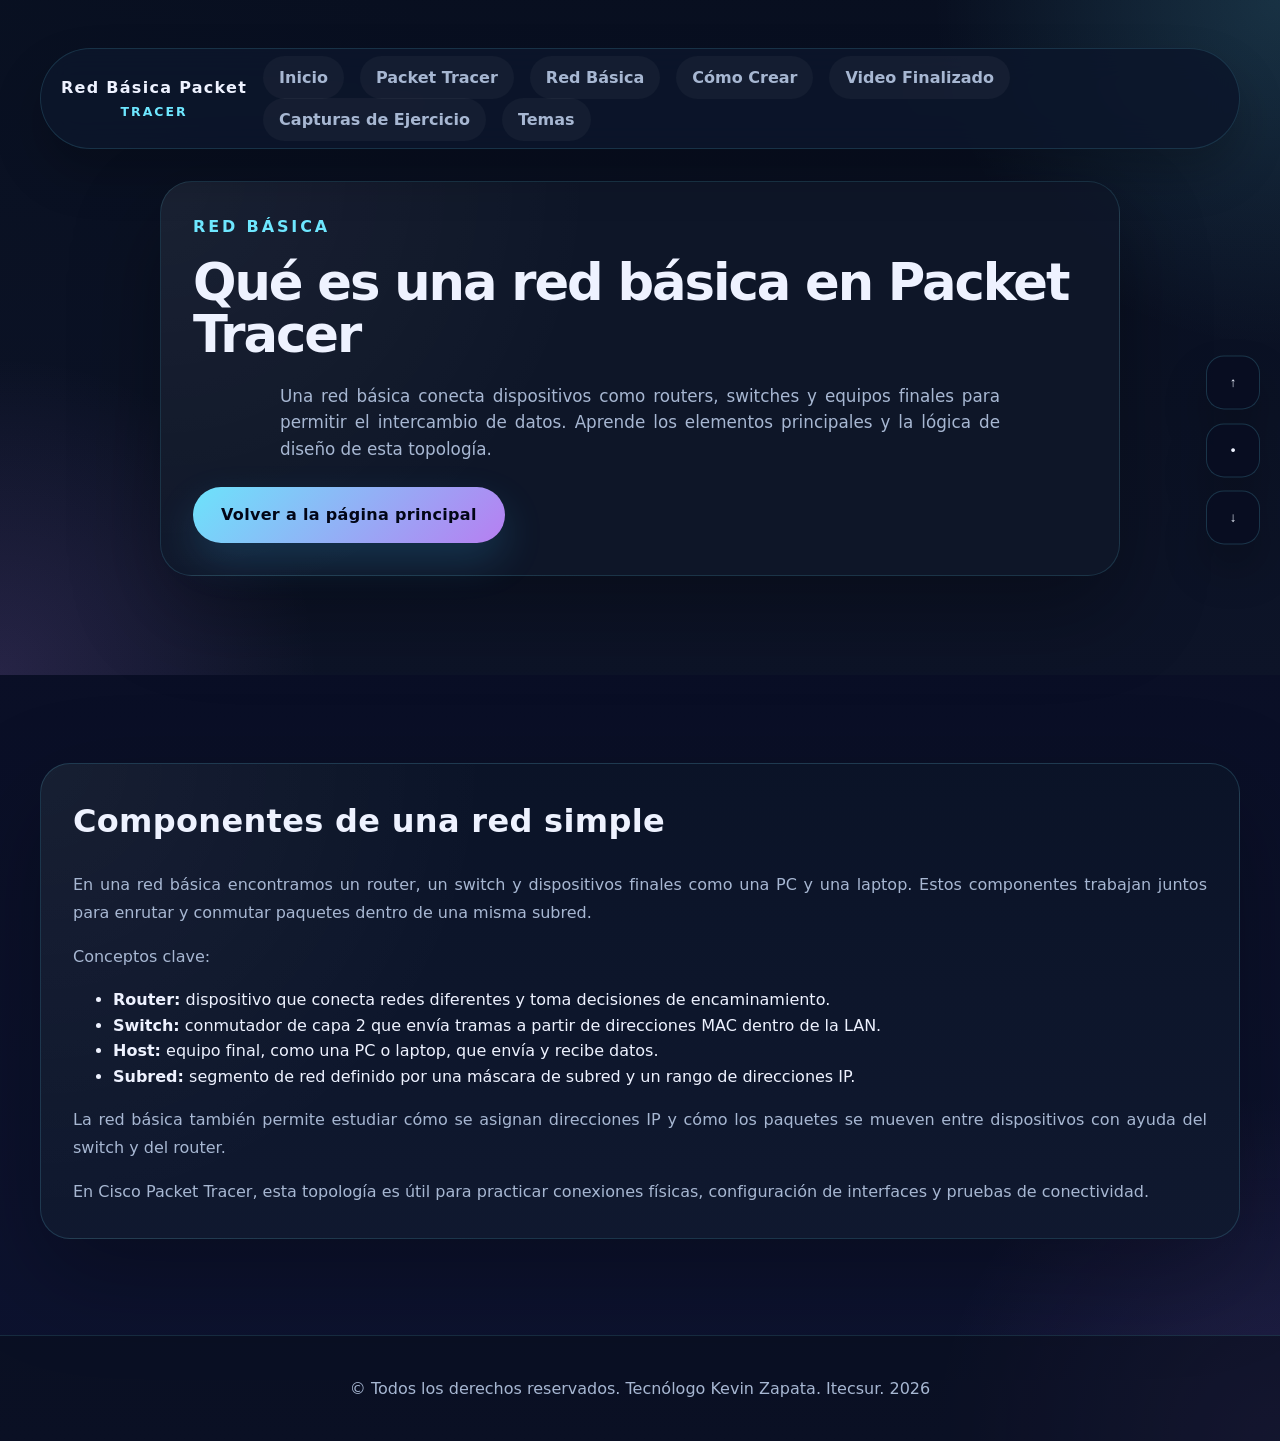
==== red-basica.html @ eb808e5c "Pagina subida" ====
<!DOCTYPE html>
<html lang="es">
<head>
  <meta charset="UTF-8">
  <meta name="viewport" content="width=device-width, initial-scale=1.0">
  <title>Red Básica - Cisco Packet Tracer</title>
  <link rel="stylesheet" href="styles.css">
</head>
<body>
  <header class="hero" id="inicio">
    <nav class="nav">
      <a class="logo" href="index.html">Red Básica Packet <span class="logo__tracer">Tracer</span></a>
      <ul class="nav__list">
        <li><a class="nav__link" href="index.html">Inicio</a></li>
        <li><a class="nav__link" href="packet-tracer.html">Packet Tracer</a></li>
        <li><a class="nav__link" href="red-basica.html">Red Básica</a></li>
        <li><a class="nav__link" href="crear-red.html">Cómo Crear</a></li>
        <li><a class="nav__link" href="index.html#video">Video Finalizado</a></li>
        <li><a class="nav__link" href="index.html#capturas">Capturas de Ejercicio</a></li>
        <li><a class="nav__link" href="index.html#temas">Temas</a></li>
      </ul>
    </nav>
    <div class="hero__content">
      <p class="hero__eyebrow">Red Básica</p>
      <h1 class="hero__title">Qué es una red básica en Packet Tracer</h1>
      <p class="hero__subtitle">Una red básica conecta dispositivos como routers, switches y equipos finales para permitir el intercambio de datos. Aprende los elementos principales y la lógica de diseño de esta topología.</p>
      <a class="button" href="index.html">Volver a la página principal</a>
    </div>
  </header>
  <main class="container">
    <section class="section section--topic">
      <div class="card">
        <h2>Componentes de una red simple</h2>
        <p>En una red básica encontramos un router, un switch y dispositivos finales como una PC y una laptop. Estos componentes trabajan juntos para enrutar y conmutar paquetes dentro de una misma subred.</p>
        <p>Conceptos clave:</p>
        <ul>
          <li><strong>Router:</strong> dispositivo que conecta redes diferentes y toma decisiones de encaminamiento.</li>
          <li><strong>Switch:</strong> conmutador de capa 2 que envía tramas a partir de direcciones MAC dentro de la LAN.</li>
          <li><strong>Host:</strong> equipo final, como una PC o laptop, que envía y recibe datos.</li>
          <li><strong>Subred:</strong> segmento de red definido por una máscara de subred y un rango de direcciones IP.</li>
        </ul>
        <p>La red básica también permite estudiar cómo se asignan direcciones IP y cómo los paquetes se mueven entre dispositivos con ayuda del switch y del router.</p>
        <p>En Cisco Packet Tracer, esta topología es útil para practicar conexiones físicas, configuración de interfaces y pruebas de conectividad.</p>
      </div>
    </section>
  </main>
  <footer class="footer">
    <p>© Todos los derechos reservados. Tecnólogo Kevin Zapata. Itecsur. 2026</p>
  </footer>
  <div class="jump-buttons" aria-label="Navegación rápida">
    <button type="button" data-target="top" title="Ir al inicio">↑</button>
    <button type="button" data-target="middle" title="Ir a la mitad">•</button>
    <button type="button" data-target="bottom" title="Ir al final">↓</button>
  </div>
  <script src="scripts.js"></script>
</body>
</html>
---- styles.css ----
:root {
  --bg: #070b1d;
  --bg-alt: #0d1330;
  --surface: rgba(10, 18, 41, 0.88);
  --surface-alt: rgba(18, 27, 58, 0.92);
  --text: #eef2ff;
  --text-muted: #a7b7d2;
  --accent: #6ee7ff;
  --accent-dark: #38bdf8;
  --accent-strong: #c084fc;
  --border: rgba(110, 231, 255, 0.18);
}

* {
  box-sizing: border-box;
}

html, body {
  margin: 0;
  min-height: 100%;
  font-family: Inter, system-ui, -apple-system, BlinkMacSystemFont, 'Segoe UI', sans-serif;
  color: var(--text);
  scroll-behavior: smooth;
  background: radial-gradient(circle at top left, rgba(110, 231, 255, 0.14), transparent 22%),
              radial-gradient(circle at bottom right, rgba(192, 132, 252, 0.12), transparent 18%),
              linear-gradient(180deg, var(--bg) 0%, var(--bg-alt) 100%);
}

body {
  line-height: 1.6;
}

a {
  color: inherit;
  text-decoration: none;
}

.hero {
  display: flex;
  flex-direction: column;
  align-items: stretch;
  justify-content: flex-start;
  min-height: 75vh;
  padding: 3rem 1.5rem 2.5rem;
  background: radial-gradient(circle at top right, rgba(110, 231, 255, 0.16), transparent 24%),
              radial-gradient(circle at bottom left, rgba(192, 132, 252, 0.14), transparent 22%),
              linear-gradient(180deg, rgba(8, 15, 32, 0.96) 0%, rgba(13, 20, 40, 0.98) 100%);
}

.hero__content {
  max-width: 960px;
  text-align: left;
  margin: 0 auto;
  padding: 2rem;
  background: radial-gradient(circle at top left, rgba(255, 255, 255, 0.05), transparent 42%),
              rgba(15, 23, 42, 0.88);
  border: 1px solid rgba(110, 231, 255, 0.14);
  border-radius: 32px;
  box-shadow: 0 35px 90px rgba(0, 0, 0, 0.32);
}

.nav {
  display: flex;
  align-items: center;
  justify-content: space-between;
  width: min(1200px, 100% - 2rem);
  margin: 0 auto 2rem;
  padding: 1rem 1.25rem;
  gap: 1rem;
  background: rgba(12, 22, 43, 0.88);
  border: 1px solid rgba(110, 231, 255, 0.14);
  border-radius: 999px;
  box-shadow: 0 24px 48px rgba(0, 0, 0, 0.22);
  backdrop-filter: blur(16px);
}

.logo {
  color: var(--text);
  font-weight: 700;
  font-size: 1rem;
  letter-spacing: 0.08em;
  display: inline-flex;
  flex-direction: column;
  align-items: center;
  gap: 0.08rem;
  white-space: nowrap;
}

.logo__tracer {
  display: block;
  font-size: 0.78rem;
  letter-spacing: 0.16em;
  text-transform: uppercase;
  color: var(--accent);
  font-weight: 800;
}

.nav__list {
  display: flex;
  flex-wrap: wrap;
  align-items: center;
  gap: 1rem;
  list-style: none;
  margin: 0;
  padding: 0;
}

.nav__link {
  color: var(--text-muted);
  padding: 0.75rem 1rem;
  transition: color 0.25s ease, background-color 0.25s ease, transform 0.25s ease;
  border-radius: 999px;
  background: rgba(255, 255, 255, 0.04);
  font-weight: 600;
}

.nav__link:hover,
.nav__link:focus {
  color: var(--accent-strong);
  background-color: rgba(110, 231, 255, 0.16);
}

.hero__eyebrow {
  margin: 0 0 1rem;
  color: var(--accent);
  font-weight: 700;
  letter-spacing: 0.18em;
  text-transform: uppercase;
}

.hero__title {
  margin: 0;
  font-size: clamp(2.75rem, 4vw, 4.5rem);
  line-height: 1.02;
  letter-spacing: -0.04em;
}

.hero__subtitle {
  margin: 1.4rem auto 1.5rem;
  max-width: 720px;
  color: var(--text-muted);
  font-size: 1.05rem;
}

.hero__summary {
  display: grid;
  grid-template-columns: repeat(3, minmax(0, 1fr));
  gap: 1rem;
  margin: 0 auto 2rem;
  max-width: 960px;
}

p {
  text-align: justify;
  text-justify: inter-word;
}

.section--topic h2,
.section--topics h2 {
  margin-bottom: 1.5rem;
  font-size: 2rem;
}

.hero__summary-card {
  background: rgba(255, 255, 255, 0.07);
  border: 1px solid rgba(110, 231, 255, 0.14);
  border-radius: 22px;
  padding: 1rem 1.3rem;
  color: var(--text);
  font-weight: 700;
  box-shadow: 0 18px 40px rgba(15, 23, 42, 0.22);
}

.hero__summary-card strong {
  color: var(--accent);
  margin-right: 0.5rem;
}

.button {
  display: inline-flex;
  align-items: center;
  justify-content: center;
  padding: 0.95rem 1.75rem;
  border-radius: 999px;
  background: linear-gradient(135deg, rgba(110, 231, 255, 0.98), rgba(192, 132, 252, 0.95));
  color: #020617;
  font-weight: 700;
  letter-spacing: 0.02em;
  box-shadow: 0 18px 40px rgba(56, 189, 248, 0.18);
  transition: transform 0.25s ease, box-shadow 0.25s ease, background 0.25s ease;
}

.button:hover {
  background: linear-gradient(135deg, rgba(192, 132, 252, 1), rgba(110, 231, 255, 1));
  transform: translateY(-2px);
  box-shadow: 0 24px 64px rgba(79, 74, 242, 0.26);
}

.container {
  width: min(1200px, 100% - 2rem);
  margin: 0 auto;
  padding: 4rem 0 2rem;
}

.section {
  margin-bottom: 2.5rem;
}

.section--intro {
  display: grid;
  grid-template-columns: 1fr;
  gap: 1.5rem;
}

.card {
  background: radial-gradient(circle at top left, rgba(255,255,255,0.05), transparent 35%),
              linear-gradient(180deg, rgba(11, 20, 40, 0.96), rgba(16, 25, 47, 0.98));
  border: 1px solid rgba(110, 231, 255, 0.16);
  border-radius: 30px;
  padding: 2rem;
  box-shadow: 0 36px 100px rgba(0, 0, 0, 0.28);
}

.card h2 {
  margin-top: 0;
  font-size: 1.75rem;
  letter-spacing: 0.01em;
}

.card p {
  margin: 1rem 0 0;
  color: var(--text-muted);
  line-height: 1.75;
}

.media-card {
  margin-top: 1.5rem;
}

/* Media card: centro, disposición responsiva y mejor presentación de la información */
.card--media {
  max-width: 1100px;
  margin: 0 auto;
  padding: 2rem 2.5rem;
}

.media-card {
  display: flex;
  flex-direction: column;
  align-items: center;
  gap: 1rem;
}

.media-card .video-wrapper {
  flex: 1 1 60%;
  width: 100%;
}

.media-info {
  flex: 1 1 40%;
  max-width: 520px;
  color: var(--text);
}

.media-info p {
  color: var(--text-muted);
  margin: 0.5rem 0;
}

.media-caption {
  margin-top: 0.75rem;
  color: var(--text);
  font-size: 1rem;
}

@media (min-width: 920px) {
  .media-card {
    flex-direction: row;
    align-items: flex-start;
    gap: 2rem;
  }
}

.video-wrapper {
  position: relative;
  width: 100%;
  overflow: hidden;
  border-radius: 24px;
  border: 1px solid rgba(148, 163, 184, 0.18);
  box-shadow: 0 18px 40px rgba(0, 0, 0, 0.15);
}

.video-wrapper video {
  width: 100%;
  display: block;
  border-radius: 24px;
}

/* Video en tamaño mediano: se centra y limita el ancho para verse bien */
.video-wrapper.video-medium {
  max-width: 900px; /* aumentado para previsualización más grande */
  margin: 0 auto;
}

/* Asegura que la imagen poster y el video respeten el tamaño mediano */
.video-wrapper.video-medium video {
  width: 100%;
  height: auto;
  max-height: 506px; /* 16:9 para 900px de ancho */
  min-height: 360px; /* asegura previsualización más visible en pantallas grandes */
  object-fit: contain;
  display: block;
  border-radius: 24px;
}

@media (max-width: 760px) {
  .video-wrapper.video-medium {
    max-width: 100%;
    padding: 0 1rem;
  }
  .video-wrapper.video-medium video {
    max-height: none;
  }
}

.media-caption {
  margin-top: 1rem;
  color: var(--text-muted);
  font-size: 0.98rem;
}

.captures-grid {
  display: grid;
  grid-template-columns: repeat(2, minmax(0, 1fr)); /* columnas más grandes */
  gap: 1.25rem;
  margin: 1.5rem auto 0;
  max-width: 1280px; /* centra y limita el ancho de la galería (más grande) */
}

.captures-grid img {
  width: 100%;
  display: block;
  border-radius: 20px;
  border: 1px solid rgba(148, 163, 184, 0.18);
  box-shadow: 0 22px 50px rgba(0, 0, 0, 0.18);
  object-fit: cover;
  aspect-ratio: 16 / 9; /* un poco más panorámico */
  height: auto;
}

@media (min-width: 1200px) {
  .captures-grid {
    grid-template-columns: repeat(3, minmax(0, 1fr));
    gap: 1.5rem;
  }
}

@media (max-width: 920px) {
  .captures-grid {
    grid-template-columns: 1fr;
    max-width: 100%;
    padding: 0 1rem;
  }
}

/* Lightbox / modal para ver imágenes en tamaño completo */
.lightbox {
  position: fixed;
  inset: 0;
  display: flex;
  align-items: center;
  justify-content: center;
  background: rgba(0,0,0,0.75);
  z-index: 9999;
  padding: 2rem;
}
.lightbox.hidden { display: none; }
.lightbox-img {
  max-width: 92%;
  max-height: 92%;
  border-radius: 12px;
  box-shadow: 0 30px 80px rgba(0,0,0,0.6);
  object-fit: contain;
}
.lightbox-close {
  position: absolute;
  top: 1rem;
  right: 1rem;
  background: rgba(0,0,0,0.65);
  color: #fff;
  border: none;
  font-size: 1.6rem;
  width: 44px;
  height: 44px;
  border-radius: 999px;
  cursor: pointer;
}
.capture-link { display: block; }
.capture-link img { cursor: zoom-in; filter: saturate(1.05); transition: transform 0.3s ease, filter 0.3s ease; }
.capture-link img:hover { transform: scale(1.02); filter: saturate(1.15); }
.jump-buttons {
  position: fixed;
  right: 1.25rem;
  top: 50%;
  transform: translateY(-50%);
  display: flex;
  flex-direction: column;
  gap: 0.85rem;
  z-index: 10000;
}
.jump-buttons button {
  width: 54px;
  height: 54px;
  border-radius: 18px;
  background: rgba(8, 14, 34, 0.9);
  border: 1px solid rgba(110, 231, 255, 0.18);
  color: var(--text);
  font-weight: 700;
  cursor: pointer;
  box-shadow: 0 24px 44px rgba(0, 0, 0, 0.24);
  transition: transform 0.25s ease, background 0.25s ease, border-color 0.25s ease;
}
.jump-buttons button:hover {
  transform: translateX(-4px);
  background: linear-gradient(135deg, rgba(110, 231, 255, 0.95), rgba(192, 132, 252, 0.95));
  border-color: rgba(255, 255, 255, 0.3);
}
@media (max-width: 920px) {
  .jump-buttons { display: none; }
}

.section--topic,
.section--topics {
  padding: 1.5rem 0;
}

.section--topic h2,
.section--topics h2 {
  margin-bottom: 1.5rem;
  font-size: 2rem;
}

.grid {
  display: grid;
  grid-template-columns: repeat(2, minmax(0, 1fr));
  gap: 1.5rem;
}

.topic-card {
  background: linear-gradient(180deg, rgba(14, 24, 45, 0.96), rgba(18, 30, 54, 0.96));
  border: 1px solid rgba(110, 231, 255, 0.12);
  border-radius: 26px;
  padding: 1.75rem;
  transition: transform 0.25s ease, border-color 0.25s ease, background 0.25s ease, box-shadow 0.25s ease;
}

.topic-card:hover {
  transform: translateY(-5px);
  border-color: rgba(110, 231, 255, 0.48);
  background: linear-gradient(180deg, rgba(12, 18, 36, 0.98), rgba(18, 28, 52, 1));
  box-shadow: 0 34px 72px rgba(15, 23, 54, 0.28);
}

.topic-card h3 {
  margin: 0 0 0.75rem;
  color: #fff;
}

.topic-card p {
  margin: 0;
  color: var(--text-muted);
  line-height: 1.75;
}

.footer {
  padding: 1.5rem 1rem;
  text-align: center;
  color: var(--text-muted);
  border-top: 1px solid rgba(110, 231, 255, 0.13);
  display: flex;
  justify-content: center;
  align-items: center;
  background: rgba(8, 13, 27, 0.55);
}

@media (max-width: 920px) {
  .grid,
  .hero__summary {
    grid-template-columns: 1fr;
  }

  .hero {
    padding: 3rem 1rem 2rem;
  }
}

@media (max-width: 560px) {
  .hero__title {
    font-size: 2.5rem;
  }

  .button {
    width: 100%;
  }

  .nav {
    flex-direction: column;
    align-items: stretch;
  }

  .nav__list {
    width: 100%;
    justify-content: space-between;
  }
}
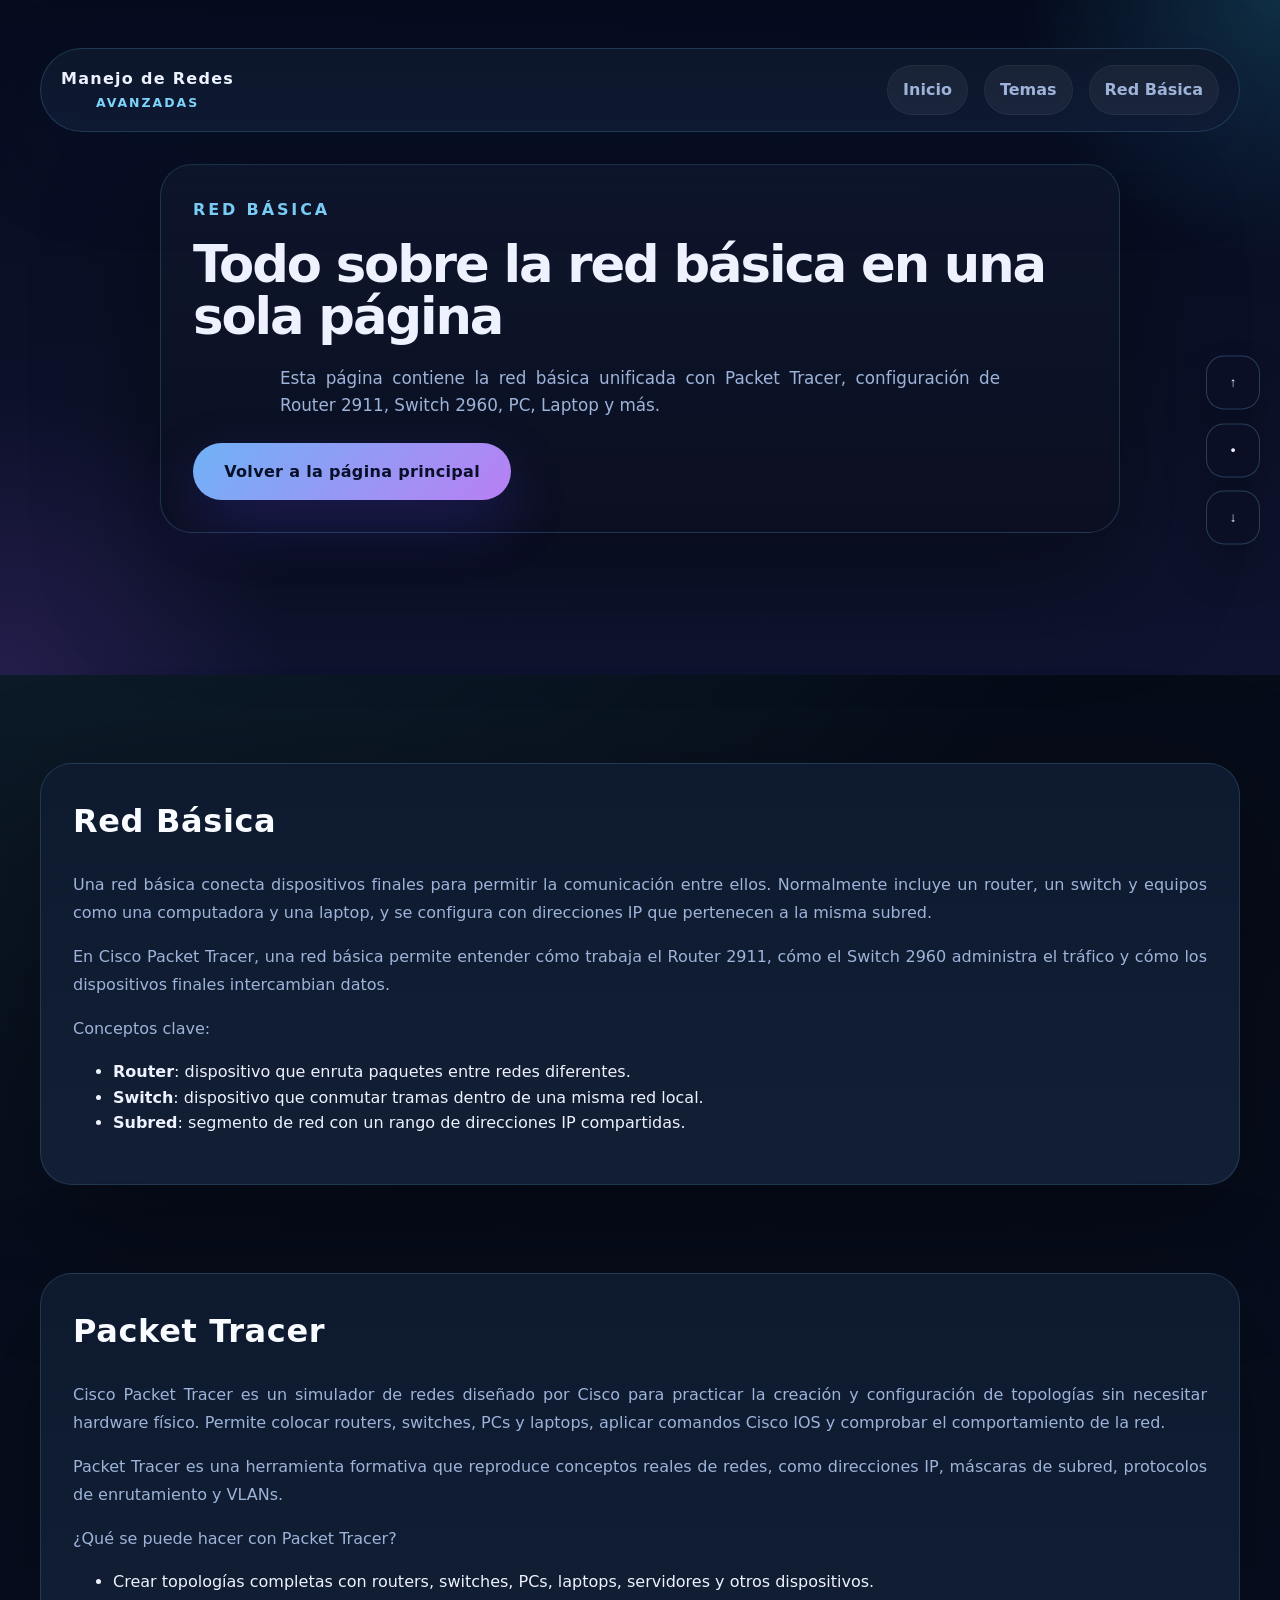
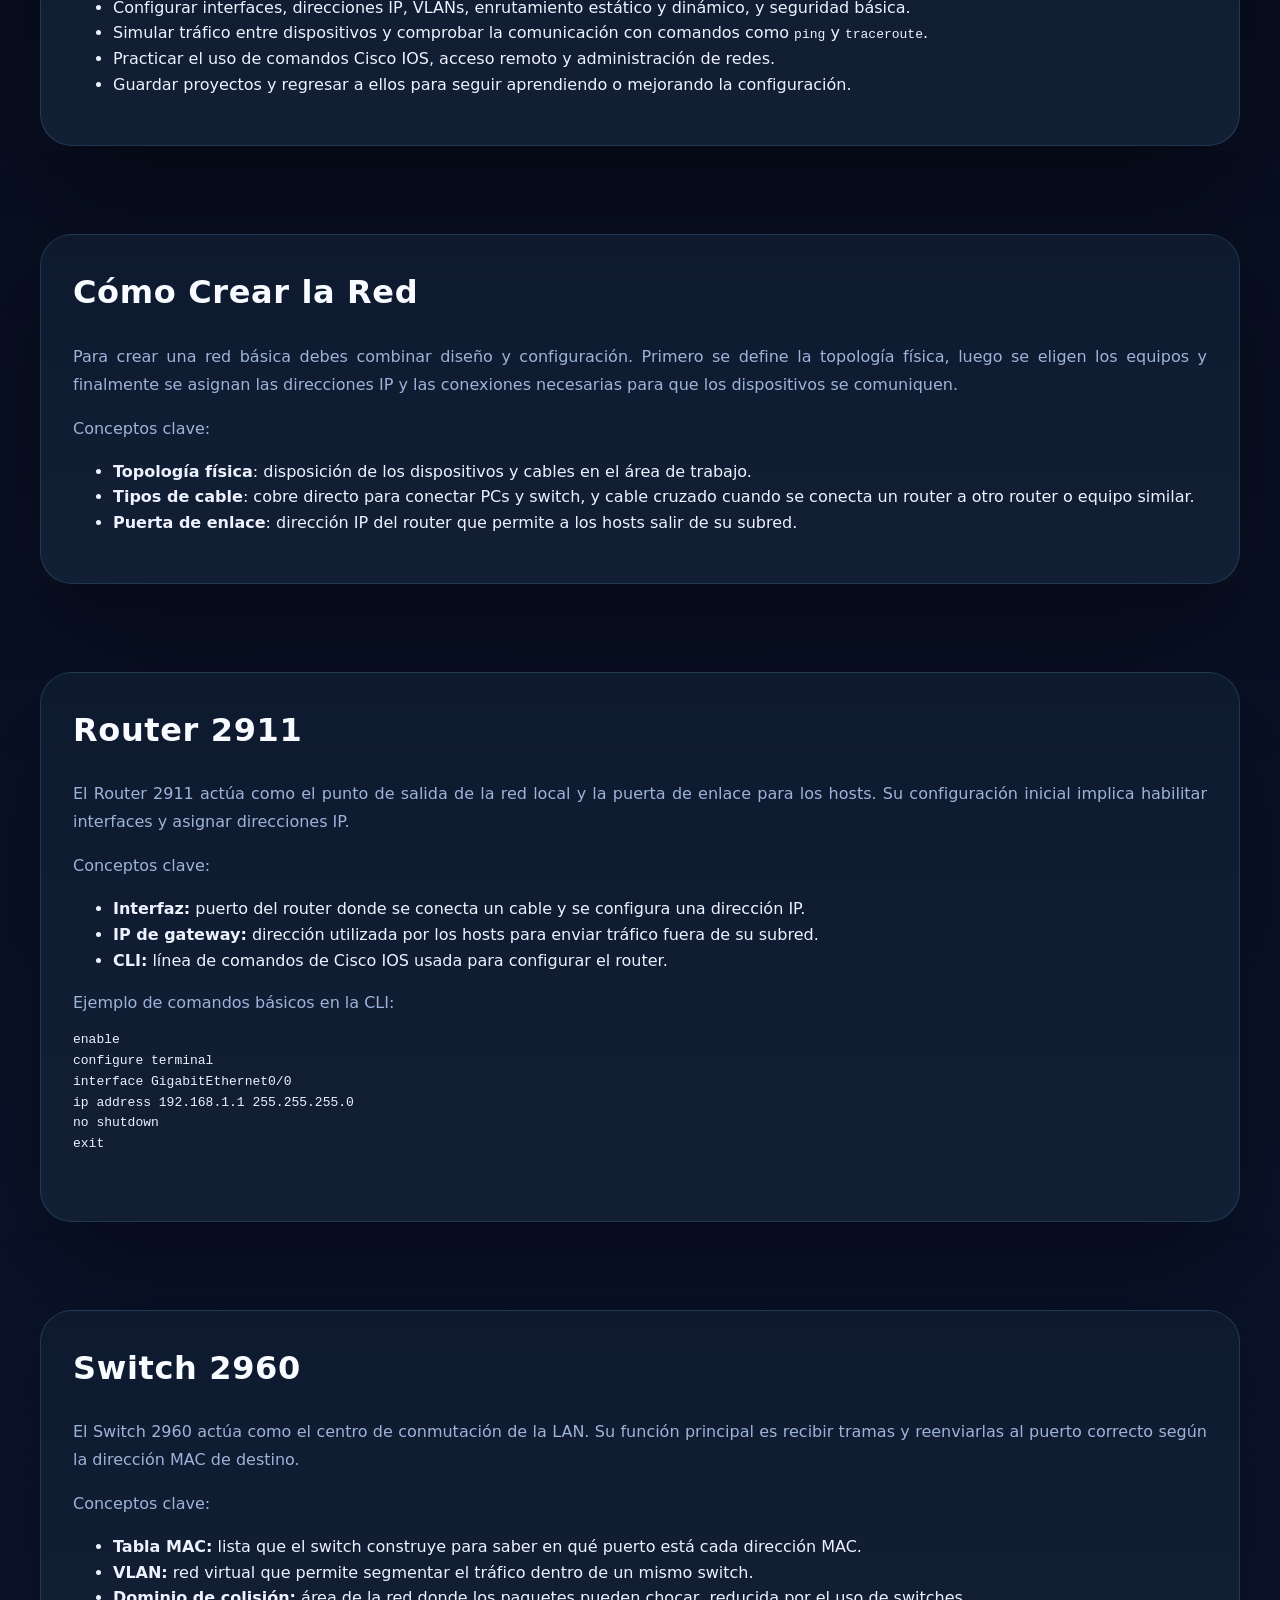
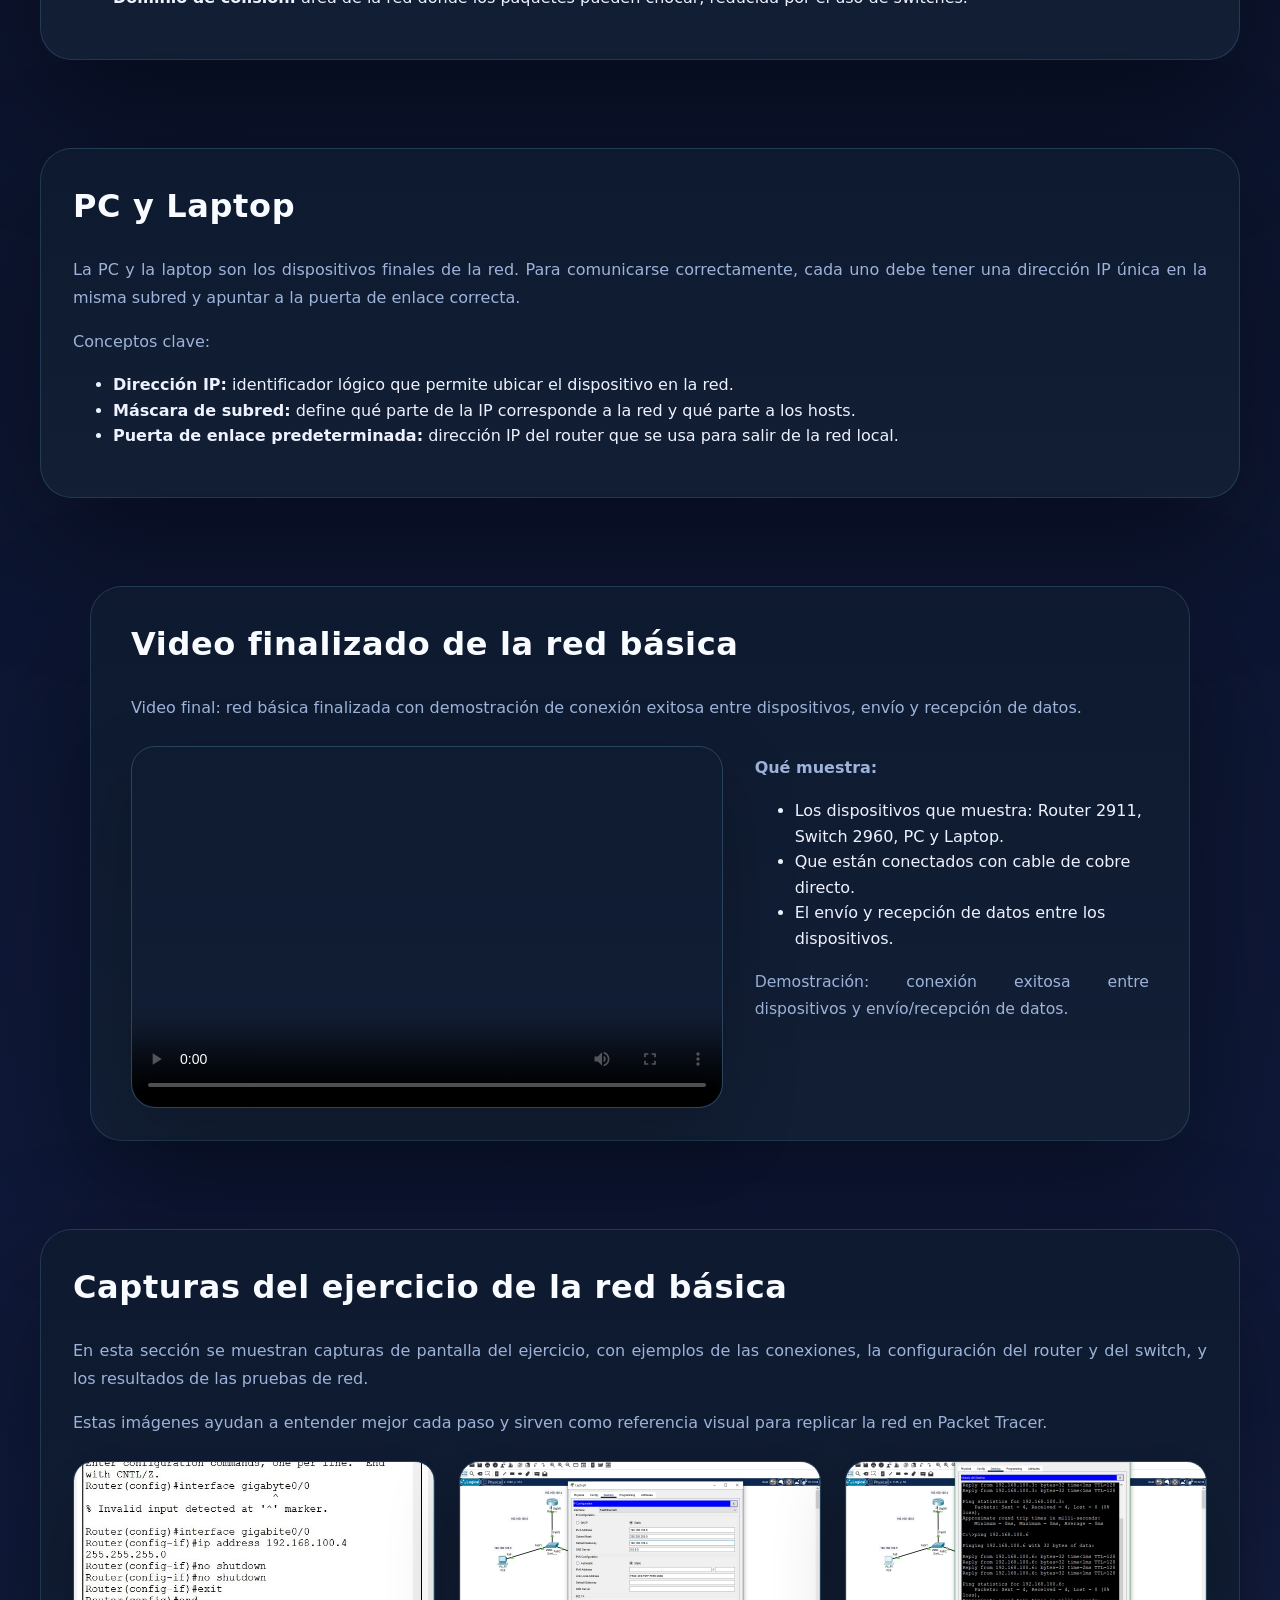
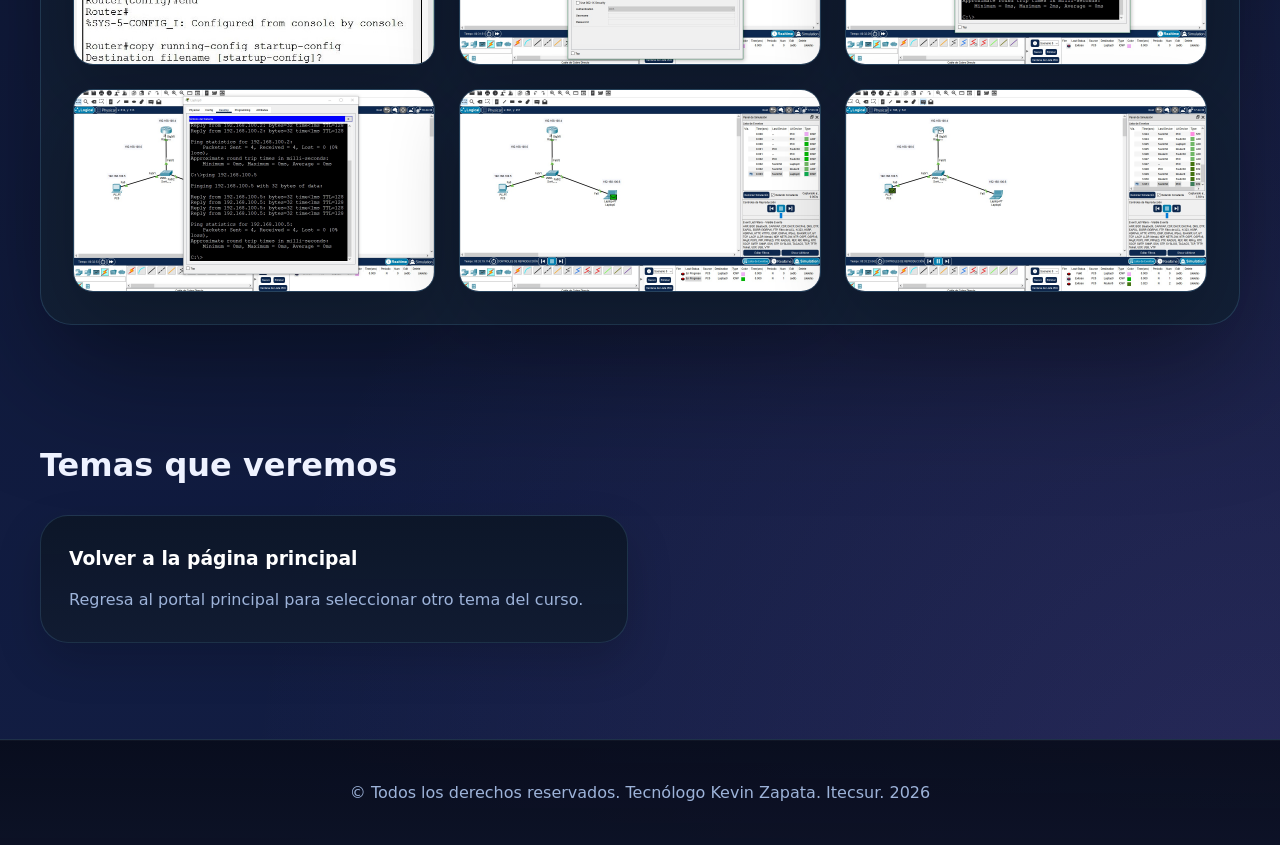
==== commit 6178e1c6: "Cambios" ====
--- a/red-basica.html
+++ b/red-basica.html
@@ -9,41 +9,163 @@
 <body>
   <header class="hero" id="inicio">
     <nav class="nav">
-      <a class="logo" href="index.html">Red Básica Packet <span class="logo__tracer">Tracer</span></a>
+      <a class="logo" href="index.html">Manejo de Redes <span class="logo__tracer">Avanzadas</span></a>
       <ul class="nav__list">
         <li><a class="nav__link" href="index.html">Inicio</a></li>
-        <li><a class="nav__link" href="packet-tracer.html">Packet Tracer</a></li>
+        <li><a class="nav__link" href="index.html#temas">Temas</a></li>
         <li><a class="nav__link" href="red-basica.html">Red Básica</a></li>
-        <li><a class="nav__link" href="crear-red.html">Cómo Crear</a></li>
-        <li><a class="nav__link" href="index.html#video">Video Finalizado</a></li>
-        <li><a class="nav__link" href="index.html#capturas">Capturas de Ejercicio</a></li>
-        <li><a class="nav__link" href="index.html#temas">Temas</a></li>
       </ul>
     </nav>
     <div class="hero__content">
       <p class="hero__eyebrow">Red Básica</p>
-      <h1 class="hero__title">Qué es una red básica en Packet Tracer</h1>
-      <p class="hero__subtitle">Una red básica conecta dispositivos como routers, switches y equipos finales para permitir el intercambio de datos. Aprende los elementos principales y la lógica de diseño de esta topología.</p>
+      <h1 class="hero__title">Todo sobre la red básica en una sola página</h1>
+      <p class="hero__subtitle">Esta página contiene la red básica unificada con Packet Tracer, configuración de Router 2911, Switch 2960, PC, Laptop y más.</p>
       <a class="button" href="index.html">Volver a la página principal</a>
     </div>
   </header>
+
   <main class="container">
     <section class="section section--topic">
       <div class="card">
-        <h2>Componentes de una red simple</h2>
-        <p>En una red básica encontramos un router, un switch y dispositivos finales como una PC y una laptop. Estos componentes trabajan juntos para enrutar y conmutar paquetes dentro de una misma subred.</p>
+        <h2>Red Básica</h2>
+        <p>Una red básica conecta dispositivos finales para permitir la comunicación entre ellos. Normalmente incluye un router, un switch y equipos como una computadora y una laptop, y se configura con direcciones IP que pertenecen a la misma subred.</p>
+        <p>En Cisco Packet Tracer, una red básica permite entender cómo trabaja el Router 2911, cómo el Switch 2960 administra el tráfico y cómo los dispositivos finales intercambian datos.</p>
         <p>Conceptos clave:</p>
         <ul>
-          <li><strong>Router:</strong> dispositivo que conecta redes diferentes y toma decisiones de encaminamiento.</li>
-          <li><strong>Switch:</strong> conmutador de capa 2 que envía tramas a partir de direcciones MAC dentro de la LAN.</li>
-          <li><strong>Host:</strong> equipo final, como una PC o laptop, que envía y recibe datos.</li>
-          <li><strong>Subred:</strong> segmento de red definido por una máscara de subred y un rango de direcciones IP.</li>
+          <li><strong>Router</strong>: dispositivo que enruta paquetes entre redes diferentes.</li>
+          <li><strong>Switch</strong>: dispositivo que conmutar tramas dentro de una misma red local.</li>
+          <li><strong>Subred</strong>: segmento de red con un rango de direcciones IP compartidas.</li>
         </ul>
-        <p>La red básica también permite estudiar cómo se asignan direcciones IP y cómo los paquetes se mueven entre dispositivos con ayuda del switch y del router.</p>
-        <p>En Cisco Packet Tracer, esta topología es útil para practicar conexiones físicas, configuración de interfaces y pruebas de conectividad.</p>
+      </div>
+    </section>
+
+    <section class="section section--topic" id="packet-tracer">
+      <div class="card">
+        <h2>Packet Tracer</h2>
+        <p>Cisco Packet Tracer es un simulador de redes diseñado por Cisco para practicar la creación y configuración de topologías sin necesitar hardware físico. Permite colocar routers, switches, PCs y laptops, aplicar comandos Cisco IOS y comprobar el comportamiento de la red.</p>
+        <p>Packet Tracer es una herramienta formativa que reproduce conceptos reales de redes, como direcciones IP, máscaras de subred, protocolos de enrutamiento y VLANs.</p>
+        <p>¿Qué se puede hacer con Packet Tracer?</p>
+        <ul>
+          <li>Crear topologías completas con routers, switches, PCs, laptops, servidores y otros dispositivos.</li>
+          <li>Configurar interfaces, direcciones IP, VLANs, enrutamiento estático y dinámico, y seguridad básica.</li>
+          <li>Simular tráfico entre dispositivos y comprobar la comunicación con comandos como <code>ping</code> y <code>traceroute</code>.</li>
+          <li>Practicar el uso de comandos Cisco IOS, acceso remoto y administración de redes.</li>
+          <li>Guardar proyectos y regresar a ellos para seguir aprendiendo o mejorando la configuración.</li>
+        </ul>
+      </div>
+    </section>
+
+    <section class="section section--topic" id="crear-red">
+      <div class="card">
+        <h2>Cómo Crear la Red</h2>
+        <p>Para crear una red básica debes combinar diseño y configuración. Primero se define la topología física, luego se eligen los equipos y finalmente se asignan las direcciones IP y las conexiones necesarias para que los dispositivos se comuniquen.</p>
+        <p>Conceptos clave:</p>
+        <ul>
+          <li><strong>Topología física</strong>: disposición de los dispositivos y cables en el área de trabajo.</li>
+          <li><strong>Tipos de cable</strong>: cobre directo para conectar PCs y switch, y cable cruzado cuando se conecta un router a otro router o equipo similar.</li>
+          <li><strong>Puerta de enlace</strong>: dirección IP del router que permite a los hosts salir de su subred.</li>
+        </ul>
+      </div>
+    </section>
+
+    <section class="section section--topic" id="router-2911">
+      <div class="card">
+        <h2>Router 2911</h2>
+        <p>El Router 2911 actúa como el punto de salida de la red local y la puerta de enlace para los hosts. Su configuración inicial implica habilitar interfaces y asignar direcciones IP.</p>
+        <p>Conceptos clave:</p>
+        <ul>
+          <li><strong>Interfaz:</strong> puerto del router donde se conecta un cable y se configura una dirección IP.</li>
+          <li><strong>IP de gateway:</strong> dirección utilizada por los hosts para enviar tráfico fuera de su subred.</li>
+          <li><strong>CLI:</strong> línea de comandos de Cisco IOS usada para configurar el router.</li>
+        </ul>
+        <p>Ejemplo de comandos básicos en la CLI:</p>
+        <pre>
+enable
+configure terminal
+interface GigabitEthernet0/0
+ip address 192.168.1.1 255.255.255.0
+no shutdown
+exit
+        </pre>
+      </div>
+    </section>
+
+    <section class="section section--topic" id="switch-2960">
+      <div class="card">
+        <h2>Switch 2960</h2>
+        <p>El Switch 2960 actúa como el centro de conmutación de la LAN. Su función principal es recibir tramas y reenviarlas al puerto correcto según la dirección MAC de destino.</p>
+        <p>Conceptos clave:</p>
+        <ul>
+          <li><strong>Tabla MAC:</strong> lista que el switch construye para saber en qué puerto está cada dirección MAC.</li>
+          <li><strong>VLAN:</strong> red virtual que permite segmentar el tráfico dentro de un mismo switch.</li>
+          <li><strong>Dominio de colisión:</strong> área de la red donde los paquetes pueden chocar, reducida por el uso de switches.</li>
+        </ul>
+      </div>
+    </section>
+
+    <section class="section section--topic" id="pc-laptop">
+      <div class="card">
+        <h2>PC y Laptop</h2>
+        <p>La PC y la laptop son los dispositivos finales de la red. Para comunicarse correctamente, cada uno debe tener una dirección IP única en la misma subred y apuntar a la puerta de enlace correcta.</p>
+        <p>Conceptos clave:</p>
+        <ul>
+          <li><strong>Dirección IP:</strong> identificador lógico que permite ubicar el dispositivo en la red.</li>
+          <li><strong>Máscara de subred:</strong> define qué parte de la IP corresponde a la red y qué parte a los hosts.</li>
+          <li><strong>Puerta de enlace predeterminada:</strong> dirección IP del router que se usa para salir de la red local.</li>
+        </ul>
+      </div>
+    </section>
+
+    <section class="section section--topic" id="video">
+      <div class="card card--media">
+        <h2>Video finalizado de la red básica</h2>
+        <p>Video final: red básica finalizada con demostración de conexión exitosa entre dispositivos, envío y recepción de datos.</p>
+        <div class="media-card">
+          <div class="video-wrapper video-medium">
+            <video controls preload="metadata" src="Video/1er Red Básica.mp4" poster="Video/1er Red Básica.mp4" title="Red básica - demostración de conectividad">
+              Lo sentimos, tu navegador no soporta videos HTML5.
+            </video>
+          </div>
+          <div class="media-info">
+            <p><strong>Qué muestra:</strong></p>
+            <ul>
+              <li>Los dispositivos que muestra: Router 2911, Switch 2960, PC y Laptop.</li>
+              <li>Que están conectados con cable de cobre directo.</li>
+              <li>El envío y recepción de datos entre los dispositivos.</li>
+            </ul>
+            <p class="media-caption">Demostración: conexión exitosa entre dispositivos y envío/recepción de datos.</p>
+          </div>
+        </div>
+      </div>
+    </section>
+
+    <section class="section section--topic" id="capturas">
+      <div class="card">
+        <h2>Capturas del ejercicio de la red básica</h2>
+        <p>En esta sección se muestran capturas de pantalla del ejercicio, con ejemplos de las conexiones, la configuración del router y del switch, y los resultados de las pruebas de red.</p>
+        <p>Estas imágenes ayudan a entender mejor cada paso y sirven como referencia visual para replicar la red en Packet Tracer.</p>
+        <div class="captures-grid">
+          <a class="capture-link" href="Capturas/1.jpeg"><img src="Capturas/1.jpeg" alt="Captura 1 de la red básica" loading="lazy"></a>
+          <a class="capture-link" href="Capturas/2.jpeg"><img src="Capturas/2.jpeg" alt="Captura 2 de la red básica" loading="lazy"></a>
+          <a class="capture-link" href="Capturas/3.jpeg"><img src="Capturas/3.jpeg" alt="Captura 3 de la red básica" loading="lazy"></a>
+          <a class="capture-link" href="Capturas/4.jpeg"><img src="Capturas/4.jpeg" alt="Captura 4 de la red básica" loading="lazy"></a>
+          <a class="capture-link" href="Capturas/5.jpeg"><img src="Capturas/5.jpeg" alt="Captura 5 de la red básica" loading="lazy"></a>
+          <a class="capture-link" href="Capturas/6.jpeg"><img src="Capturas/6.jpeg" alt="Captura 6 de la red básica" loading="lazy"></a>
+        </div>
+      </div>
+    </section>
+
+    <section id="temas" class="section section--topics">
+      <h2>Temas que veremos</h2>
+      <div class="grid">
+        <a class="topic-card" href="index.html#temas">
+          <h3>Volver a la página principal</h3>
+          <p>Regresa al portal principal para seleccionar otro tema del curso.</p>
+        </a>
       </div>
     </section>
   </main>
+
   <footer class="footer">
     <p>© Todos los derechos reservados. Tecnólogo Kevin Zapata. Itecsur. 2026</p>
   </footer>
--- a/styles.css
+++ b/styles.css
@@ -1,14 +1,16 @@
 :root {
-  --bg: #070b1d;
-  --bg-alt: #0d1330;
-  --surface: rgba(10, 18, 41, 0.88);
-  --surface-alt: rgba(18, 27, 58, 0.92);
+  --bg: #040912;
+  --bg-alt: #121d43;
+  --surface: rgba(10, 18, 41, 0.96);
+  --surface-alt: rgba(18, 27, 60, 0.96);
   --text: #eef2ff;
-  --text-muted: #a7b7d2;
-  --accent: #6ee7ff;
+  --text-muted: #9db3d9;
+  --accent: #7dd3fc;
   --accent-dark: #38bdf8;
-  --accent-strong: #c084fc;
-  --border: rgba(110, 231, 255, 0.18);
+  --accent-strong: #d8b4fe;
+  --accent-soft: #93c5fd;
+  --border: rgba(125, 211, 252, 0.24);
+  --surface-glow: rgba(126, 211, 252, 0.1);
 }
 
 * {
@@ -42,9 +44,9 @@
   justify-content: flex-start;
   min-height: 75vh;
   padding: 3rem 1.5rem 2.5rem;
-  background: radial-gradient(circle at top right, rgba(110, 231, 255, 0.16), transparent 24%),
-              radial-gradient(circle at bottom left, rgba(192, 132, 252, 0.14), transparent 22%),
-              linear-gradient(180deg, rgba(8, 15, 32, 0.96) 0%, rgba(13, 20, 40, 0.98) 100%);
+  background: radial-gradient(circle at top right, rgba(58, 207, 243, 0.18), transparent 18%),
+              radial-gradient(circle at bottom left, rgba(168, 85, 247, 0.14), transparent 20%),
+              linear-gradient(180deg, rgba(6, 11, 30, 0.96) 0%, rgba(14, 20, 47, 1) 100%);
 }
 
 .hero__content {
@@ -52,11 +54,10 @@
   text-align: left;
   margin: 0 auto;
   padding: 2rem;
-  background: radial-gradient(circle at top left, rgba(255, 255, 255, 0.05), transparent 42%),
-              rgba(15, 23, 42, 0.88);
-  border: 1px solid rgba(110, 231, 255, 0.14);
+  background: linear-gradient(180deg, rgba(15, 23, 44, 0.95), rgba(11, 15, 32, 0.9));
+  border: 1px solid rgba(125, 211, 252, 0.18);
   border-radius: 32px;
-  box-shadow: 0 35px 90px rgba(0, 0, 0, 0.32);
+  box-shadow: 0 44px 120px rgba(0, 0, 0, 0.38);
 }
 
 .nav {
@@ -67,11 +68,11 @@
   margin: 0 auto 2rem;
   padding: 1rem 1.25rem;
   gap: 1rem;
-  background: rgba(12, 22, 43, 0.88);
-  border: 1px solid rgba(110, 231, 255, 0.14);
+  background: linear-gradient(180deg, rgba(13, 24, 44, 0.96), rgba(15, 27, 52, 0.92));
+  border: 1px solid rgba(125, 211, 252, 0.18);
   border-radius: 999px;
-  box-shadow: 0 24px 48px rgba(0, 0, 0, 0.22);
-  backdrop-filter: blur(16px);
+  box-shadow: 0 30px 90px rgba(10, 20, 50, 0.24);
+  backdrop-filter: blur(22px);
 }
 
 .logo {
@@ -106,15 +107,18 @@
 }
 
 .nav__link {
+  display: inline-flex;
+  align-items: center;
   color: var(--text-muted);
   padding: 0.75rem 1rem;
-  transition: color 0.25s ease, background-color 0.25s ease, transform 0.25s ease;
+  transition: color 0.25s ease, background-color 0.25s ease, transform 0.25s ease, box-shadow 0.25s ease, filter 0.25s ease;
   border-radius: 999px;
-  background: rgba(255, 255, 255, 0.04);
+  background: rgba(255, 255, 255, 0.05);
   font-weight: 600;
-}
-
-.nav__link:hover,
+  box-shadow: inset 0 0 0 1px rgba(255, 255, 255, 0.05);
+  backdrop-filter: blur(6px);
+}
+
 .nav__link:focus {
   color: var(--accent-strong);
   background-color: rgba(110, 231, 255, 0.16);
@@ -162,13 +166,14 @@
 }
 
 .hero__summary-card {
-  background: rgba(255, 255, 255, 0.07);
-  border: 1px solid rgba(110, 231, 255, 0.14);
-  border-radius: 22px;
+  background: rgba(255, 255, 255, 0.08);
+  border: 1px solid rgba(125, 211, 252, 0.18);
+  border-radius: 24px;
   padding: 1rem 1.3rem;
   color: var(--text);
   font-weight: 700;
-  box-shadow: 0 18px 40px rgba(15, 23, 42, 0.22);
+  box-shadow: 0 20px 48px rgba(15, 23, 42, 0.24);
+  backdrop-filter: blur(10px);
 }
 
 .hero__summary-card strong {
@@ -180,20 +185,21 @@
   display: inline-flex;
   align-items: center;
   justify-content: center;
-  padding: 0.95rem 1.75rem;
+  padding: 1rem 1.95rem;
   border-radius: 999px;
-  background: linear-gradient(135deg, rgba(110, 231, 255, 0.98), rgba(192, 132, 252, 0.95));
-  color: #020617;
+  background: linear-gradient(135deg, rgba(116, 185, 255, 0.96), rgba(192, 132, 252, 0.96));
+  color: #081029;
   font-weight: 700;
   letter-spacing: 0.02em;
-  box-shadow: 0 18px 40px rgba(56, 189, 248, 0.18);
-  transition: transform 0.25s ease, box-shadow 0.25s ease, background 0.25s ease;
+  box-shadow: 0 24px 60px rgba(79, 70, 242, 0.24);
+  transition: transform 0.25s ease, box-shadow 0.25s ease, background 0.25s ease, filter 0.25s ease;
 }
 
 .button:hover {
-  background: linear-gradient(135deg, rgba(192, 132, 252, 1), rgba(110, 231, 255, 1));
-  transform: translateY(-2px);
-  box-shadow: 0 24px 64px rgba(79, 74, 242, 0.26);
+  transform: translateY(-4px);
+  box-shadow: 0 42px 94px rgba(79, 70, 242, 0.3);
+  background: linear-gradient(135deg, rgba(168, 85, 247, 1), rgba(116, 185, 255, 1));
+  filter: saturate(1.18);
 }
 
 .container {
@@ -213,18 +219,18 @@
 }
 
 .card {
-  background: radial-gradient(circle at top left, rgba(255,255,255,0.05), transparent 35%),
-              linear-gradient(180deg, rgba(11, 20, 40, 0.96), rgba(16, 25, 47, 0.98));
-  border: 1px solid rgba(110, 231, 255, 0.16);
-  border-radius: 30px;
+  background: linear-gradient(180deg, rgba(14, 26, 47, 0.98), rgba(18, 31, 53, 0.99));
+  border: 1px solid rgba(125, 211, 252, 0.16);
+  border-radius: 32px;
   padding: 2rem;
-  box-shadow: 0 36px 100px rgba(0, 0, 0, 0.28);
+  box-shadow: 0 48px 130px rgba(0, 0, 0, 0.38);
 }
 
 .card h2 {
   margin-top: 0;
-  font-size: 1.75rem;
-  letter-spacing: 0.01em;
+  font-size: 1.9rem;
+  letter-spacing: 0.02em;
+  color: #f8fbff;
 }
 
 .card p {
@@ -286,8 +292,8 @@
   width: 100%;
   overflow: hidden;
   border-radius: 24px;
-  border: 1px solid rgba(148, 163, 184, 0.18);
-  box-shadow: 0 18px 40px rgba(0, 0, 0, 0.15);
+  border: 1px solid rgba(125, 211, 252, 0.22);
+  box-shadow: 0 28px 75px rgba(0, 0, 0, 0.22);
 }
 
 .video-wrapper video {
@@ -341,11 +347,12 @@
   width: 100%;
   display: block;
   border-radius: 20px;
-  border: 1px solid rgba(148, 163, 184, 0.18);
-  box-shadow: 0 22px 50px rgba(0, 0, 0, 0.18);
+  border: 1px solid rgba(125, 211, 252, 0.2);
+  box-shadow: 0 28px 72px rgba(0, 0, 0, 0.22);
   object-fit: cover;
   aspect-ratio: 16 / 9; /* un poco más panorámico */
   height: auto;
+  transition: transform 0.3s ease, filter 0.3s ease, box-shadow 0.3s ease;
 }
 
 @media (min-width: 1200px) {
@@ -397,7 +404,6 @@
 }
 .capture-link { display: block; }
 .capture-link img { cursor: zoom-in; filter: saturate(1.05); transition: transform 0.3s ease, filter 0.3s ease; }
-.capture-link img:hover { transform: scale(1.02); filter: saturate(1.15); }
 .jump-buttons {
   position: fixed;
   right: 1.25rem;
@@ -412,18 +418,20 @@
   width: 54px;
   height: 54px;
   border-radius: 18px;
-  background: rgba(8, 14, 34, 0.9);
-  border: 1px solid rgba(110, 231, 255, 0.18);
+  background: rgba(12, 16, 38, 0.95);
+  border: 1px solid rgba(125, 211, 252, 0.24);
   color: var(--text);
   font-weight: 700;
   cursor: pointer;
   box-shadow: 0 24px 44px rgba(0, 0, 0, 0.24);
-  transition: transform 0.25s ease, background 0.25s ease, border-color 0.25s ease;
-}
+  transition: transform 0.25s ease, background 0.25s ease, border-color 0.25s ease, box-shadow 0.25s ease;
+}
+
 .jump-buttons button:hover {
   transform: translateX(-4px);
-  background: linear-gradient(135deg, rgba(110, 231, 255, 0.95), rgba(192, 132, 252, 0.95));
-  border-color: rgba(255, 255, 255, 0.3);
+  background: linear-gradient(135deg, rgba(110, 231, 255, 0.92), rgba(168, 85, 247, 0.92));
+  border-color: rgba(255, 255, 255, 0.4);
+  box-shadow: 0 30px 60px rgba(79, 70, 242, 0.28);
 }
 @media (max-width: 920px) {
   .jump-buttons { display: none; }
@@ -447,18 +455,20 @@
 }
 
 .topic-card {
-  background: linear-gradient(180deg, rgba(14, 24, 45, 0.96), rgba(18, 30, 54, 0.96));
-  border: 1px solid rgba(110, 231, 255, 0.12);
-  border-radius: 26px;
+  display: block;
+  background: linear-gradient(180deg, rgba(13, 22, 40, 0.96), rgba(17, 28, 50, 0.98));
+  border: 1px solid rgba(125, 211, 252, 0.14);
+  border-radius: 28px;
   padding: 1.75rem;
   transition: transform 0.25s ease, border-color 0.25s ease, background 0.25s ease, box-shadow 0.25s ease;
+  box-shadow: 0 18px 45px rgba(0, 0, 0, 0.18);
 }
 
 .topic-card:hover {
-  transform: translateY(-5px);
-  border-color: rgba(110, 231, 255, 0.48);
-  background: linear-gradient(180deg, rgba(12, 18, 36, 0.98), rgba(18, 28, 52, 1));
-  box-shadow: 0 34px 72px rgba(15, 23, 54, 0.28);
+  transform: translateY(-6px);
+  border-color: rgba(125, 211, 252, 0.48);
+  background: linear-gradient(180deg, rgba(15, 27, 50, 0.98), rgba(22, 34, 59, 1));
+  box-shadow: 0 44px 90px rgba(15, 23, 54, 0.24);
 }
 
 .topic-card h3 {
@@ -472,15 +482,43 @@
   line-height: 1.75;
 }
 
+a.topic-card,
+.topic-card,
+.nav__link,
+.button,
+.jump-buttons button,
+.capture-link img {
+  transition: transform 0.2s ease, box-shadow 0.2s ease, filter 0.2s ease, background-color 0.2s ease;
+}
+
+.nav__link:hover,
+.nav__link:focus,
+.button:hover,
+a.topic-card:hover,
+.topic-card:hover,
+.jump-buttons button:hover,
+.capture-link img:hover {
+  transform: translateY(-3px);
+  box-shadow: 0 24px 56px rgba(110, 231, 255, 0.18);
+  filter: saturate(1.12);
+}
+
+.nav__link:hover,
+a.topic-card:hover {
+  color: var(--accent-strong);
+  background-color: rgba(110, 231, 255, 0.16);
+}
+
 .footer {
   padding: 1.5rem 1rem;
   text-align: center;
   color: var(--text-muted);
-  border-top: 1px solid rgba(110, 231, 255, 0.13);
+  border-top: 1px solid rgba(125, 211, 252, 0.16);
   display: flex;
   justify-content: center;
   align-items: center;
-  background: rgba(8, 13, 27, 0.55);
+  background: linear-gradient(180deg, rgba(8, 12, 27, 0.92), rgba(12, 17, 36, 0.95));
+  box-shadow: inset 0 1px 0 rgba(255, 255, 255, 0.03);
 }
 
 @media (max-width: 920px) {
